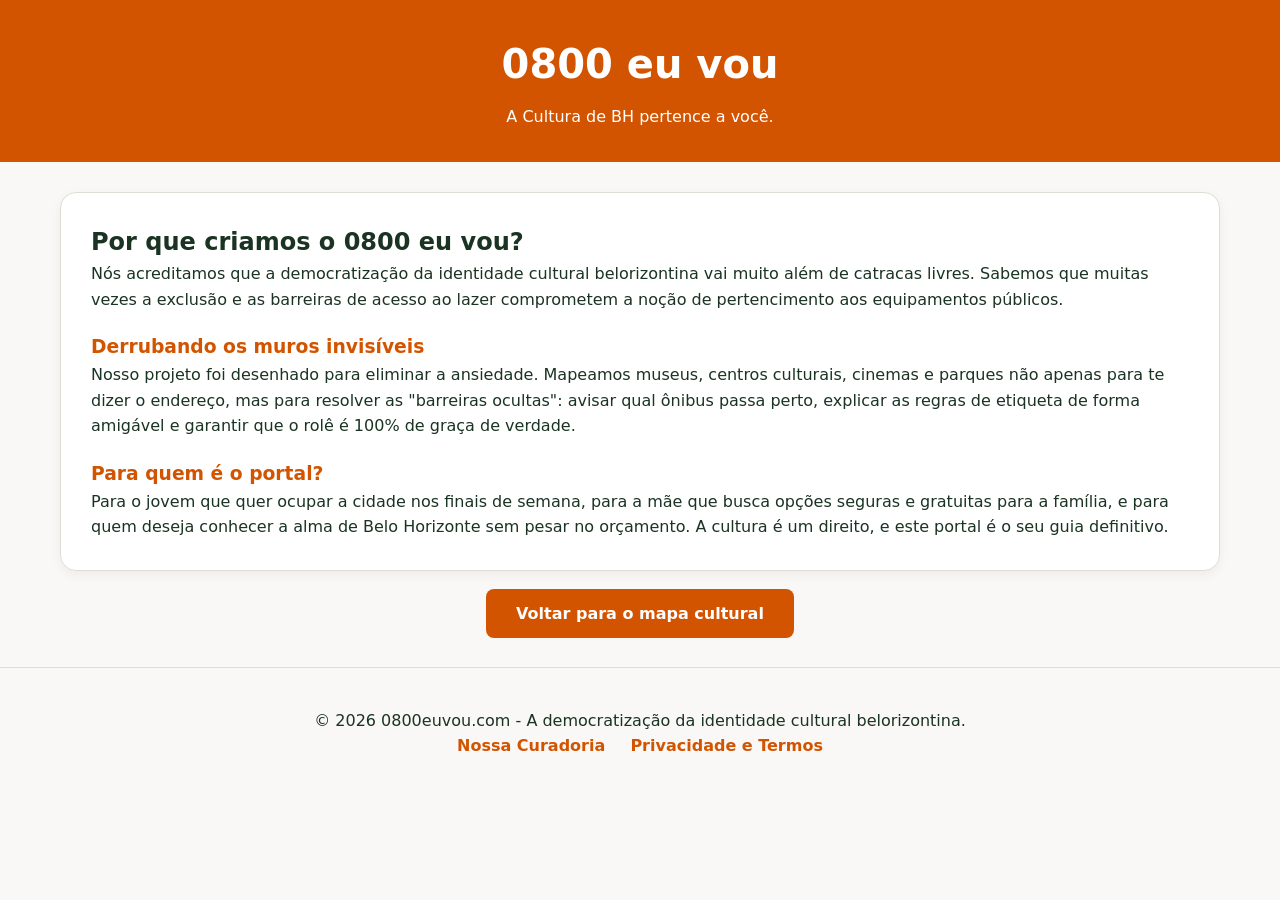
==== sobre.html @ 0a43ba17 "v1" ====
<!DOCTYPE html>
<html lang="pt-BR">
<head>
    <meta charset="UTF-8">
    <meta name="viewport" content="width=device-width, initial-scale=1.0">
    <title>Nossa Curadoria - 0800 eu vou</title>
    <meta name="description" content="Entenda como o 0800 eu vou mapeia a cultura gratuita de Belo Horizonte para garantir que a cidade pertença a todos.">
    <link rel="stylesheet" href="style.css">
</head>
<body>
    <a href="#conteudo-principal" class="skip-link">Pular para o conteúdo principal</a>

    <header class="cabecalho-principal">
        <div class="container">
            <h1>0800 eu vou</h1>
            <p class="tagline">A Cultura de BH pertence a você.</p>
        </div>
    </header>

    <main id="conteudo-principal" class="container">
        <section class="hero-bento">
            <div class="hero-texto">
                <h2>Por que criamos o 0800 eu vou?</h2>
                <p>Nós acreditamos que a democratização da identidade cultural belorizontina vai muito além de catracas livres. Sabemos que muitas vezes a exclusão e as barreiras de acesso ao lazer comprometem a noção de pertencimento aos equipamentos públicos.</p>
                
                <h3 style="margin-top: 20px; color: var(--cor-primaria);">Derrubando os muros invisíveis</h3>
                <p>Nosso projeto foi desenhado para eliminar a ansiedade. Mapeamos museus, centros culturais, cinemas e parques não apenas para te dizer o endereço, mas para resolver as "barreiras ocultas": avisar qual ônibus passa perto, explicar as regras de etiqueta de forma amigável e garantir que o rolê é 100% de graça de verdade.</p>

                <h3 style="margin-top: 20px; color: var(--cor-primaria);">Para quem é o portal?</h3>
                <p>Para o jovem que quer ocupar a cidade nos finais de semana, para a mãe que busca opções seguras e gratuitas para a família, e para quem deseja conhecer a alma de Belo Horizonte sem pesar no orçamento. A cultura é um direito, e este portal é o seu guia definitivo.</p>
            </div>
        </section>

        <div style="text-align: center; margin: 30px 0;">
            <a href="index.html" class="btn-primario" style="text-decoration: none; padding: 15px 30px;">Voltar para o mapa cultural</a>
        </div>
    </main>

    <footer class="rodape-principal">
        <div class="container">
            <p>&copy; 2026 0800euvou.com - A democratização da identidade cultural belorizontina.</p>
            <nav aria-label="Links institucionais">
                <a href="sobre.html" aria-current="page">Nossa Curadoria</a>
                <a href="privacidade.html">Privacidade e Termos</a>
            </nav>
        </div>
    </footer>
</body>
</html>
---- style.css ----
/* =========================================================
   VARIÁVEIS NATIVAS E SUPORTE A TEMA ESCURO (DARK MODE)
   ========================================================= */
:root {
    /* Paleta "Mercado Central & Estação" - Modo Claro */
    --cor-fundo: #F9F8F6; /* Off-White */
    --cor-primaria: #D35400; /* Terracota/Tijolo */
    --cor-destaque: #00CBD6; /* Turquesa Piscina */
    --cor-texto: #1A3322; /* Verde Floresta Escuro */
    --cor-card-bg: #FFFFFF;
    --cor-borda: #E0DDD5;
    
    --fonte-base: system-ui, -apple-system, BlinkMacSystemFont, 'Segoe UI', Roboto, sans-serif;
    --raio-bento: 16px;
    --sombra-bento: 0 4px 12px rgba(0, 0, 0, 0.05);
}

@media (prefers-color-scheme: dark) {
    :root {
        /* Adaptação da Paleta para Modo Escuro - Redução de fadiga ocular */
        --cor-fundo: #121212; 
        --cor-primaria: #E67E22; /* Terracota ajustado para contraste no escuro */
        --cor-destaque: #00E5F2; /* Turquesa mais luminoso */
        --cor-texto: #F9F8F6; /* Off-White assumindo o texto */
        --cor-card-bg: #1E1E1E;
        --cor-borda: #333333;
        --sombra-bento: 0 4px 12px rgba(0, 0, 0, 0.3);
    }
}

/* =========================================================
   RESET E ACESSIBILIDADE BÁSICA
   ========================================================= */
* {
    margin: 0;
    padding: 0;
    box-sizing: border-box;
}

body {
    font-family: var(--fonte-base);
    background-color: var(--cor-fundo);
    color: var(--cor-texto);
    line-height: 1.6;
    -webkit-font-smoothing: antialiased;
}

.container {
    max-width: 1200px;
    margin: 0 auto;
    padding: 0 20px;
}

/* Skip-link oculto até receber foco via teclado (Tab) */
.skip-link {
    position: absolute;
    top: -100px;
    left: 20px;
    background: var(--cor-destaque);
    color: #000;
    padding: 10px 15px;
    z-index: 9999;
    text-decoration: none;
    font-weight: bold;
    border-radius: 4px;
    transition: top 0.2s ease;
}
.skip-link:focus {
    top: 20px;
}

.sr-only {
    position: absolute;
    width: 1px;
    height: 1px;
    padding: 0;
    margin: -1px;
    overflow: hidden;
    clip: rect(0, 0, 0, 0);
    border: 0;
}

/* =========================================================
   ENGENHARIA DE MONETIZAÇÃO - PREVENÇÃO DE CLS
   A regra DEVE usar o ID para evitar que o JS do AdSense a remova
   ========================================================= */
#slot-anuncio-topo, #slot-anuncio-rodape {
    width: 100%;
    max-width: 970px;
    margin: 20px auto;
    background-color: rgba(0,0,0,0.02); /* Placeholder sutil */
    display: flex;
    justify-content: center;
    align-items: center;
    /* Reserva rígida de espaço (Aspect Ratio + Min-Height fallback) */
    aspect-ratio: 970 / 250;
    min-height: 250px; 
    border-radius: var(--raio-bento);
}

@media (max-width: 768px) {
    #slot-anuncio-topo, #slot-anuncio-rodape {
        aspect-ratio: 300 / 250;
        min-height: 250px;
    }
}

/* =========================================================
   UI: BENTO GRIDS & ESTRUTURA VISUAL
   ========================================================= */
.cabecalho-principal {
    background-color: var(--cor-primaria);
    color: #FFF;
    padding: 2rem 0;
    text-align: center;
}

.cabecalho-principal h1 {
    font-size: 2.5rem;
    margin-bottom: 0.5rem;
}

.hero-bento {
    display: grid;
    grid-template-columns: 1fr;
    gap: 20px;
    margin: 30px 0;
    background-color: var(--cor-card-bg);
    padding: 30px;
    border-radius: var(--raio-bento);
    box-shadow: var(--sombra-bento);
    border: 1px solid var(--cor-borda);
}

.hero-busca input {
    width: 100%;
    padding: 15px;
    font-size: 1.1rem;
    border: 2px solid var(--cor-borda);
    border-radius: 8px;
    background-color: var(--cor-fundo);
    color: var(--cor-texto);
}

.hero-busca input:focus {
    outline: none;
    border-color: var(--cor-destaque);
}

.filtros-bento {
    display: flex;
    flex-wrap: wrap;
    gap: 10px;
    margin-bottom: 30px;
}

.btn-filtro {
    background-color: var(--cor-card-bg);
    color: var(--cor-texto);
    border: 1px solid var(--cor-borda);
    padding: 10px 20px;
    border-radius: 30px;
    cursor: pointer;
    font-weight: 600;
    transition: all 0.2s ease;
}

.btn-filtro[aria-pressed="true"],.btn-filtro:hover {
    background-color: var(--cor-destaque);
    color: #000;
    border-color: var(--cor-destaque);
}

.bento-grid {
    display: grid;
    grid-template-columns: repeat(auto-fill, minmax(300px, 1fr));
    gap: 20px;
    margin-bottom: 40px;
}

.card-local {
    background-color: var(--cor-card-bg);
    border-radius: var(--raio-bento);
    padding: 20px;
    box-shadow: var(--sombra-bento);
    border: 1px solid var(--cor-borda);
    display: flex;
    flex-direction: column;
    justify-content: space-between;
}

.card-local h3 {
    color: var(--cor-primaria);
    font-size: 1.4rem;
    margin-bottom: 10px;
}

.badge-categoria {
    display: inline-block;
    background-color: var(--cor-fundo);
    padding: 4px 10px;
    border-radius: 12px;
    font-size: 0.85rem;
    margin-bottom: 15px;
    border: 1px solid var(--cor-borda);
}

.dor-resolvida {
    background-color: rgba(211, 84, 0, 0.1);
    border-left: 4px solid var(--cor-primaria);
    padding: 10px;
    margin-top: 15px;
    font-style: italic;
    font-size: 0.95rem;
}

.botoes-acao {
    display: flex;
    gap: 10px;
    margin-top: 20px;
}

.btn-primario {
    flex: 1;
    background-color: var(--cor-primaria);
    color: #FFF;
    border: none;
    padding: 12px;
    border-radius: 8px;
    cursor: pointer;
    font-weight: bold;
    text-align: center;
}

.btn-secundario {
    flex: 1;
    background-color: transparent;
    color: var(--cor-primaria);
    border: 2px solid var(--cor-primaria);
    padding: 12px;
    border-radius: 8px;
    cursor: pointer;
    font-weight: bold;
}

/* =========================================================
   MODAL ACESSÍVEL
   ========================================================= */
.modal-overlay {
    display: none;
    position: fixed;
    top: 0; left: 0; right: 0; bottom: 0;
    background-color: rgba(0,0,0,0.8);
    z-index: 1000;
    align-items: center;
    justify-content: center;
    padding: 20px;
}

.modal-overlay[aria-hidden="false"] {
    display: flex;
}

.modal-conteudo {
    background-color: var(--cor-fundo);
    width: 100%;
    max-width: 600px;
    max-height: 90vh;
    overflow-y: auto;
    border-radius: var(--raio-bento);
    padding: 30px;
    position: relative;
}

.btn-fechar {
    position: absolute;
    top: 15px;
    right: 15px;
    background: transparent;
    border: none;
    font-size: 1.5rem;
    color: var(--cor-texto);
    cursor: pointer;
}

.rodape-principal {
    text-align: center;
    padding: 40px 0;
    border-top: 1px solid var(--cor-borda);
    margin-top: 40px;
}

.rodape-principal a {
    color: var(--cor-primaria);
    margin: 0 10px;
    text-decoration: none;
    font-weight: bold;
}
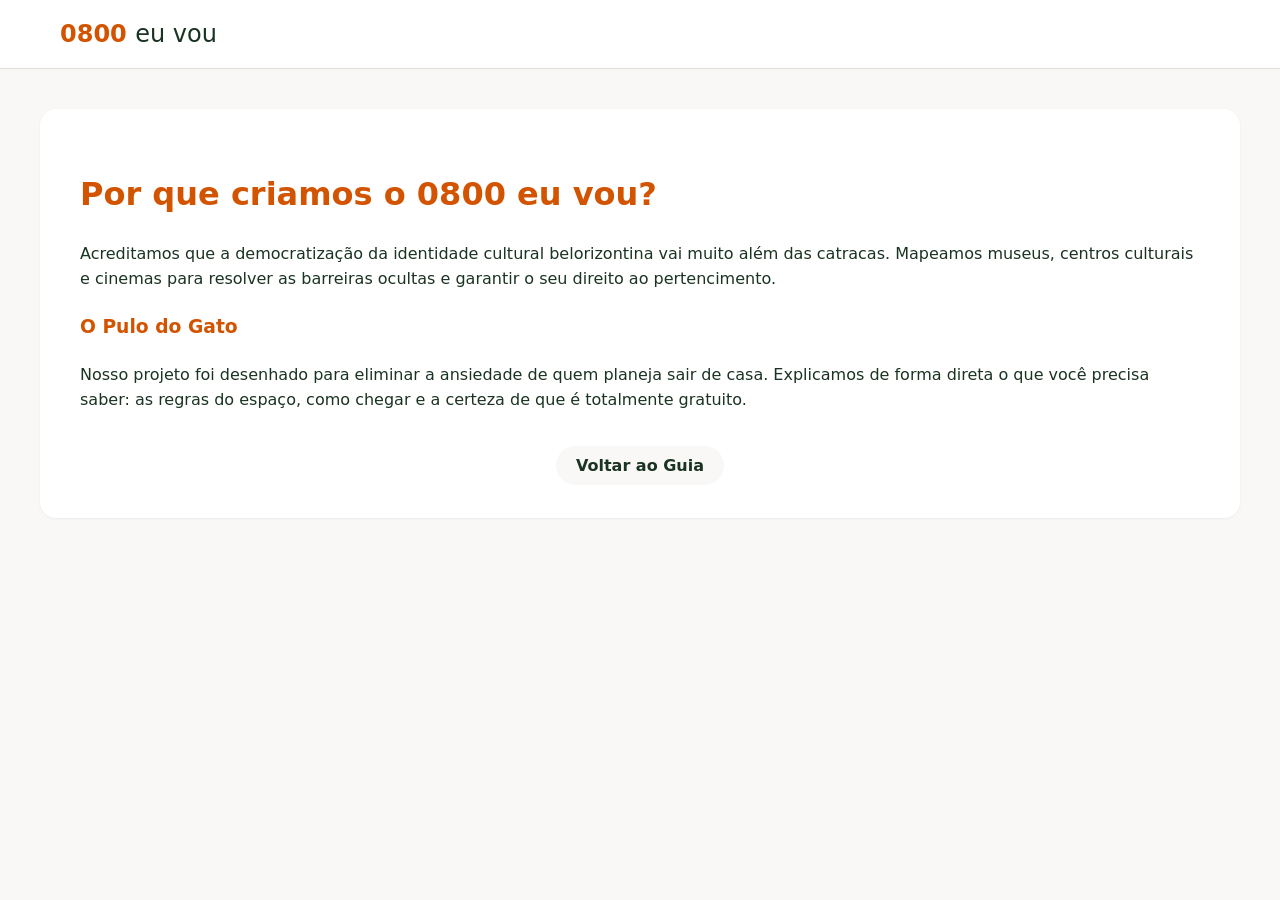
==== commit 94f184b6: "v1.1" ====
--- a/sobre.html
+++ b/sobre.html
@@ -1,49 +1,28 @@
 <!DOCTYPE html>
-<html lang="pt-BR">
+<html lang="pt-BR" data-theme="light">
 <head>
     <meta charset="UTF-8">
     <meta name="viewport" content="width=device-width, initial-scale=1.0">
-    <title>Nossa Curadoria - 0800 eu vou</title>
-    <meta name="description" content="Entenda como o 0800 eu vou mapeia a cultura gratuita de Belo Horizonte para garantir que a cidade pertença a todos.">
+    <title>Nossa Curadoria | 0800 eu vou</title>
     <link rel="stylesheet" href="style.css">
 </head>
 <body>
-    <a href="#conteudo-principal" class="skip-link">Pular para o conteúdo principal</a>
-
-    <header class="cabecalho-principal">
-        <div class="container">
-            <h1>0800 eu vou</h1>
-            <p class="tagline">A Cultura de BH pertence a você.</p>
+    <header class="cabecalho-site">
+        <div class="container nav-bar">
+            <a class="logotipo" href="./index.html">0800 <span>eu vou</span></a>
         </div>
     </header>
 
-    <main id="conteudo-principal" class="container">
-        <section class="hero-bento">
-            <div class="hero-texto">
-                <h2>Por que criamos o 0800 eu vou?</h2>
-                <p>Nós acreditamos que a democratização da identidade cultural belorizontina vai muito além de catracas livres. Sabemos que muitas vezes a exclusão e as barreiras de acesso ao lazer comprometem a noção de pertencimento aos equipamentos públicos.</p>
-                
-                <h3 style="margin-top: 20px; color: var(--cor-primaria);">Derrubando os muros invisíveis</h3>
-                <p>Nosso projeto foi desenhado para eliminar a ansiedade. Mapeamos museus, centros culturais, cinemas e parques não apenas para te dizer o endereço, mas para resolver as "barreiras ocultas": avisar qual ônibus passa perto, explicar as regras de etiqueta de forma amigável e garantir que o rolê é 100% de graça de verdade.</p>
-
-                <h3 style="margin-top: 20px; color: var(--cor-primaria);">Para quem é o portal?</h3>
-                <p>Para o jovem que quer ocupar a cidade nos finais de semana, para a mãe que busca opções seguras e gratuitas para a família, e para quem deseja conhecer a alma de Belo Horizonte sem pesar no orçamento. A cultura é um direito, e este portal é o seu guia definitivo.</p>
-            </div>
-        </section>
-
-        <div style="text-align: center; margin: 30px 0;">
-            <a href="index.html" class="btn-primario" style="text-decoration: none; padding: 15px 30px;">Voltar para o mapa cultural</a>
+    <main class="container pagina-institucional" id="conteudo-principal">
+        <h1>Por que criamos o 0800 eu vou?</h1>
+        <p>Acreditamos que a democratização da identidade cultural belorizontina vai muito além das catracas. Mapeamos museus, centros culturais e cinemas para resolver as barreiras ocultas e garantir o seu direito ao pertencimento.</p>
+        
+        <h3>O Pulo do Gato</h3>
+        <p>Nosso projeto foi desenhado para eliminar a ansiedade de quem planeja sair de casa. Explicamos de forma direta o que você precisa saber: as regras do espaço, como chegar e a certeza de que é totalmente gratuito.</p>
+        
+        <div style="text-align: center; margin-top: 40px;">
+            <a href="index.html" class="btn-busca secundario" style="text-decoration: none;">Voltar ao Guia</a>
         </div>
     </main>
-
-    <footer class="rodape-principal">
-        <div class="container">
-            <p>&copy; 2026 0800euvou.com - A democratização da identidade cultural belorizontina.</p>
-            <nav aria-label="Links institucionais">
-                <a href="sobre.html" aria-current="page">Nossa Curadoria</a>
-                <a href="privacidade.html">Privacidade e Termos</a>
-            </nav>
-        </div>
-    </footer>
 </body>
 </html>
--- a/style.css
+++ b/style.css
@@ -1,298 +1,160 @@
 /* =========================================================
-   VARIÁVEIS NATIVAS E SUPORTE A TEMA ESCURO (DARK MODE)
+   VARIÁVEIS GLOBAIS E MODO CLARO (CHASSI)
    ========================================================= */
 :root {
-    /* Paleta "Mercado Central & Estação" - Modo Claro */
-    --cor-fundo: #F9F8F6; /* Off-White */
-    --cor-primaria: #D35400; /* Terracota/Tijolo */
-    --cor-destaque: #00CBD6; /* Turquesa Piscina */
-    --cor-texto: #1A3322; /* Verde Floresta Escuro */
-    --cor-card-bg: #FFFFFF;
-    --cor-borda: #E0DDD5;
+    --bg-base: #F9F8F6; /* Off-White do 0800 eu vou */
+    --text-main: #1A3322; /* Verde Floresta Escuro */
+    --text-muted: #4A5D50;
+    --card-bg: #FFFFFF;
+    
+    /* Paleta "Mercado Central & Estação" injetada nas tokens */
+    --accent-primary: #D35400; /* Terracota/Tijolo */
+    --accent-secondary: #00CBD6; /* Turquesa Piscina */
+    --accent-focus: #009CA6;
+    --accent-soft: rgba(211, 84, 0, 0.1);
+    
+    --border-light: #E0DDD5;
+
+    --shadow-sm: 0 1px 3px rgba(0, 0, 0, 0.05);
+    --shadow-md: 0 4px 12px rgba(0, 0, 0, 0.05);
+    --shadow-hover: 0 10px 25px rgba(0, 0, 0, 0.08);
+
+    --radius-card: 16px;
+    --radius-pill: 100px;
     
     --fonte-base: system-ui, -apple-system, BlinkMacSystemFont, 'Segoe UI', Roboto, sans-serif;
-    --raio-bento: 16px;
-    --sombra-bento: 0 4px 12px rgba(0, 0, 0, 0.05);
-}
-
-@media (prefers-color-scheme: dark) {
-    :root {
-        /* Adaptação da Paleta para Modo Escuro - Redução de fadiga ocular */
-        --cor-fundo: #121212; 
-        --cor-primaria: #E67E22; /* Terracota ajustado para contraste no escuro */
-        --cor-destaque: #00E5F2; /* Turquesa mais luminoso */
-        --cor-texto: #F9F8F6; /* Off-White assumindo o texto */
-        --cor-card-bg: #1E1E1E;
-        --cor-borda: #333333;
-        --sombra-bento: 0 4px 12px rgba(0, 0, 0, 0.3);
-    }
 }
 
 /* =========================================================
-   RESET E ACESSIBILIDADE BÁSICA
+   SUPORTE NATIVO AO MODO ESCURO (CHASSI)
    ========================================================= */
-* {
-    margin: 0;
-    padding: 0;
-    box-sizing: border-box;
-}
-
-body {
-    font-family: var(--fonte-base);
-    background-color: var(--cor-fundo);
-    color: var(--cor-texto);
-    line-height: 1.6;
-    -webkit-font-smoothing: antialiased;
-}
-
-.container {
-    max-width: 1200px;
-    margin: 0 auto;
-    padding: 0 20px;
-}
-
-/* Skip-link oculto até receber foco via teclado (Tab) */
-.skip-link {
-    position: absolute;
-    top: -100px;
-    left: 20px;
-    background: var(--cor-destaque);
-    color: #000;
-    padding: 10px 15px;
-    z-index: 9999;
-    text-decoration: none;
-    font-weight: bold;
-    border-radius: 4px;
-    transition: top 0.2s ease;
-}
-.skip-link:focus {
-    top: 20px;
-}
-
-.sr-only {
-    position: absolute;
-    width: 1px;
-    height: 1px;
-    padding: 0;
-    margin: -1px;
-    overflow: hidden;
-    clip: rect(0, 0, 0, 0);
-    border: 0;
+[data-theme="dark"] {
+    --bg-base: #121212;
+    --text-main: #F9F8F6;
+    --text-muted: #B0B5B1;
+    --card-bg: #1E1E1E;
+    
+    --accent-primary: #E67E22;
+    --accent-secondary: #00E5F2;
+    --accent-focus: #00BCC6;
+    --accent-soft: rgba(230, 126, 34, 0.15);
+    
+    --border-light: #333333;
+    
+    --shadow-sm: 0 1px 3px rgba(0, 0, 0, 0.3);
+    --shadow-md: 0 4px 12px rgba(0, 0, 0, 0.4);
+    --shadow-hover: 0 10px 25px rgba(0, 0, 0, 0.5);
 }
 
 /* =========================================================
-   ENGENHARIA DE MONETIZAÇÃO - PREVENÇÃO DE CLS
-   A regra DEVE usar o ID para evitar que o JS do AdSense a remova
+   RESET E ACESSÍBILIDADE BÁSICA
    ========================================================= */
-#slot-anuncio-topo, #slot-anuncio-rodape {
-    width: 100%;
-    max-width: 970px;
-    margin: 20px auto;
-    background-color: rgba(0,0,0,0.02); /* Placeholder sutil */
-    display: flex;
-    justify-content: center;
-    align-items: center;
-    /* Reserva rígida de espaço (Aspect Ratio + Min-Height fallback) */
-    aspect-ratio: 970 / 250;
-    min-height: 250px; 
-    border-radius: var(--raio-bento);
+* { margin: 0; padding: 0; box-sizing: border-box; }
+html { font-size: 16px; transition: font-size 0.3s ease; }
+body { font-family: var(--fonte-base); background-color: var(--bg-base); color: var(--text-main); line-height: 1.6; }
+.container { max-width: 1200px; margin: 0 auto; padding: 0 20px; }
+
+.skip-link {
+    position: absolute; top: -100px; left: 20px; background: var(--accent-secondary); color: #000;
+    padding: 10px 15px; z-index: 9999; font-weight: bold; border-radius: var(--radius-card); transition: top 0.2s ease; text-decoration: none;
 }
+.skip-link:focus { top: 20px; }
+.sr-only { position: absolute; width: 1px; height: 1px; padding: 0; margin: -1px; overflow: hidden; clip: rect(0,0,0,0); border: 0; }
+.hidden { display: none!important; }
+
+/* =========================================================
+   CABEÇALHO
+   ========================================================= */
+.cabecalho-site { background-color: var(--card-bg); border-bottom: 1px solid var(--border-light); padding: 15px 0; }
+.nav-bar { display: flex; justify-content: space-between; align-items: center; }
+.logotipo { font-size: 1.5rem; font-weight: 800; color: var(--accent-primary); text-decoration: none; }
+.logotipo span { font-weight: 400; color: var(--text-main); }
+.controles-a11y { display: flex; gap: 8px; }
+.btn-a11y { background: var(--bg-base); border: 1px solid var(--border-light); color: var(--text-main); padding: 8px 12px; border-radius: var(--radius-card); cursor: pointer; font-weight: 600; }
+.btn-a11y:hover { background: var(--border-light); }
+
+/* =========================================================
+   HERO E MÉTRICAS
+   ========================================================= */
+.hero { text-align: center; padding: 60px 0 40px; }
+.hero-kicker { color: var(--accent-primary); font-weight: 700; text-transform: uppercase; letter-spacing: 1px; font-size: 0.9rem; margin-bottom: 10px; }
+.hero-title { font-size: 2.5rem; font-weight: 800; margin-bottom: 15px; color: var(--text-main); }
+.hero-subtitle { font-size: 1.2rem; color: var(--text-muted); margin-bottom: 30px; }
+
+.hero-metricas { display: flex; justify-content: center; gap: 15px; margin-bottom: 40px; flex-wrap: wrap; }
+.metrica-card { background: var(--card-bg); border: 1px solid var(--border-light); border-radius: var(--radius-pill); padding: 10px 25px; display: flex; align-items: center; gap: 8px; box-shadow: var(--shadow-sm); }
+.metrica-card strong { font-size: 1.2rem; color: var(--accent-primary); }
+.metrica-card small { color: var(--text-muted); font-size: 0.9rem; font-weight: 500; text-transform: uppercase; letter-spacing: 0.5px; }
+
+/* =========================================================
+   CONTÊINER DE BUSCA E GOOGLE PANEL
+   ========================================================= */
+.busca-container { max-width: 800px; margin: 0 auto 40px; }
+.busca-form { display: flex; background: var(--card-bg); border: 2px solid var(--border-light); border-radius: var(--radius-pill); padding: 5px; box-shadow: var(--shadow-sm); transition: border-color 0.2s; }
+.busca-form:focus-within { border-color: var(--accent-primary); }
+#campo-busca { flex: 1; border: none; background: transparent; padding: 15px 20px; font-size: 1.1rem; color: var(--text-main); outline: none; }
+.busca-acoes { display: flex; gap: 10px; padding-right: 5px; align-items: center; }
+
+.btn-busca { padding: 10px 20px; border-radius: var(--radius-pill); font-weight: 600; cursor: pointer; border: none; transition: 0.2s; }
+.btn-busca.secundario { background: var(--bg-base); color: var(--text-main); }
+.btn-busca.secundario:hover { background: var(--border-light); }
+.btn-busca.google { background: var(--accent-secondary); color: #000; }
+.btn-busca.google:hover { background: var(--accent-focus); }
+.google-search-status { margin-top: 10px; font-size: 0.9rem; color: var(--text-muted); }
+
+.google-search-panel { background: var(--card-bg); border: 1px solid var(--border-light); border-radius: var(--radius-card); padding: 20px; margin-bottom: 40px; box-shadow: var(--shadow-md); text-align: left; }
+.google-search-header { display: flex; justify-content: space-between; align-items: center; border-bottom: 1px solid var(--border-light); padding-bottom: 15px; margin-bottom: 15px; }
+
+/* =========================================================
+   BENTO MENU E FERRAMENTAS
+   ========================================================= */
+.bento-grid-container { display: flex; flex-wrap: wrap; justify-content: center; gap: 10px; margin-bottom: 40px; }
+.btn-filtro { background: var(--card-bg); color: var(--text-main); border: 1px solid var(--border-light); padding: 10px 20px; border-radius: var(--radius-pill); cursor: pointer; font-weight: 600; transition: all 0.2s; }
+.btn-filtro.ativo,.btn-filtro:hover { background: var(--accent-primary); color: #FFF; border-color: var(--accent-primary); }
+
+.painel-curadoria { margin-bottom: 60px; }
+.status-resultados { font-weight: 600; color: var(--text-muted); margin-bottom: 20px; font-size: 1.1rem; }
+.grid-ferramentas { display: grid; grid-template-columns: repeat(auto-fill, minmax(320px, 1fr)); gap: 24px; }
+
+.card-ferramenta { background: var(--card-bg); border: 1px solid var(--border-light); border-radius: var(--radius-card); padding: 25px; box-shadow: var(--shadow-sm); transition: transform 0.2s, box-shadow 0.2s; display: flex; flex-direction: column; justify-content: space-between; }
+.card-ferramenta:hover { transform: translateY(-3px); box-shadow: var(--shadow-hover); }
+.card-cabecalho { display: flex; align-items: center; gap: 10px; margin-bottom: 15px; }
+.card-emoji { font-size: 2rem; }
+.card-categoria { background: var(--bg-base); color: var(--text-muted); padding: 4px 10px; border-radius: var(--radius-pill); font-size: 0.8rem; font-weight: 600; border: 1px solid var(--border-light); }
+.card-titulo { font-size: 1.3rem; color: var(--text-main); margin-bottom: 10px; }
+.card-descricao { color: var(--text-muted); font-size: 0.95rem; margin-bottom: 15px; line-height: 1.5; }
+.card-dor { background: var(--accent-soft); border-left: 4px solid var(--accent-primary); padding: 12px; font-size: 0.9rem; color: var(--text-main); margin-bottom: 20px; border-radius: 0 var(--radius-card) var(--radius-card) 0; }
+
+.card-acoes { display: flex; gap: 10px; }
+.btn-acao { flex: 1; padding: 10px; text-align: center; border-radius: var(--radius-card); font-weight: 600; cursor: pointer; border: none; font-size: 0.95rem; }
+.btn-detalhes { background: var(--bg-base); color: var(--accent-primary); border: 1px solid var(--border-light); }
+.btn-detalhes:hover { border-color: var(--accent-primary); }
+.btn-compartilhar { background: transparent; color: var(--text-muted); text-decoration: underline; }
+
+/* =========================================================
+   MONETIZAÇÃO VIP
+   ========================================================= */
+.espaco-respiro { height: 40px; }
+.area-adsense { width: 100%; max-width: 970px; margin: 0 auto; background: var(--border-light); display: flex; justify-content: center; align-items: center; border-radius: var(--radius-card); aspect-ratio: 970 / 250; min-height: 250px; }
+.ads-label { color: var(--text-muted); font-size: 0.8rem; letter-spacing: 1px; text-transform: uppercase; font-weight: bold; }
 
 @media (max-width: 768px) {
-    #slot-anuncio-topo, #slot-anuncio-rodape {
-        aspect-ratio: 300 / 250;
-        min-height: 250px;
-    }
+   .area-adsense { aspect-ratio: 300 / 250; }
 }
 
 /* =========================================================
-   UI: BENTO GRIDS & ESTRUTURA VISUAL
+   MODAL OVERLAY (HISTORY API)
    ========================================================= */
-.cabecalho-principal {
-    background-color: var(--cor-primaria);
-    color: #FFF;
-    padding: 2rem 0;
-    text-align: center;
-}
+.modal-overlay { position: fixed; top: 0; left: 0; right: 0; bottom: 0; background: rgba(0,0,0,0.8); z-index: 1000; display: flex; align-items: center; justify-content: center; padding: 20px; backdrop-filter: blur(5px); }
+.modal-conteudo { background: var(--card-bg); width: 100%; max-width: 600px; border-radius: var(--radius-card); padding: 30px; position: relative; max-height: 90vh; overflow-y: auto; box-shadow: var(--shadow-hover); }
+.btn-fechar-modal { position: absolute; top: 15px; right: 15px; background: var(--bg-base); border: 1px solid var(--border-light); width: 35px; height: 35px; border-radius: 50%; font-weight: bold; color: var(--text-main); cursor: pointer; }
 
-.cabecalho-principal h1 {
-    font-size: 2.5rem;
-    margin-bottom: 0.5rem;
-}
-
-.hero-bento {
-    display: grid;
-    grid-template-columns: 1fr;
-    gap: 20px;
-    margin: 30px 0;
-    background-color: var(--cor-card-bg);
-    padding: 30px;
-    border-radius: var(--raio-bento);
-    box-shadow: var(--sombra-bento);
-    border: 1px solid var(--cor-borda);
-}
-
-.hero-busca input {
-    width: 100%;
-    padding: 15px;
-    font-size: 1.1rem;
-    border: 2px solid var(--cor-borda);
-    border-radius: 8px;
-    background-color: var(--cor-fundo);
-    color: var(--cor-texto);
-}
-
-.hero-busca input:focus {
-    outline: none;
-    border-color: var(--cor-destaque);
-}
-
-.filtros-bento {
-    display: flex;
-    flex-wrap: wrap;
-    gap: 10px;
-    margin-bottom: 30px;
-}
-
-.btn-filtro {
-    background-color: var(--cor-card-bg);
-    color: var(--cor-texto);
-    border: 1px solid var(--cor-borda);
-    padding: 10px 20px;
-    border-radius: 30px;
-    cursor: pointer;
-    font-weight: 600;
-    transition: all 0.2s ease;
-}
-
-.btn-filtro[aria-pressed="true"],.btn-filtro:hover {
-    background-color: var(--cor-destaque);
-    color: #000;
-    border-color: var(--cor-destaque);
-}
-
-.bento-grid {
-    display: grid;
-    grid-template-columns: repeat(auto-fill, minmax(300px, 1fr));
-    gap: 20px;
-    margin-bottom: 40px;
-}
-
-.card-local {
-    background-color: var(--cor-card-bg);
-    border-radius: var(--raio-bento);
-    padding: 20px;
-    box-shadow: var(--sombra-bento);
-    border: 1px solid var(--cor-borda);
-    display: flex;
-    flex-direction: column;
-    justify-content: space-between;
-}
-
-.card-local h3 {
-    color: var(--cor-primaria);
-    font-size: 1.4rem;
-    margin-bottom: 10px;
-}
-
-.badge-categoria {
-    display: inline-block;
-    background-color: var(--cor-fundo);
-    padding: 4px 10px;
-    border-radius: 12px;
-    font-size: 0.85rem;
-    margin-bottom: 15px;
-    border: 1px solid var(--cor-borda);
-}
-
-.dor-resolvida {
-    background-color: rgba(211, 84, 0, 0.1);
-    border-left: 4px solid var(--cor-primaria);
-    padding: 10px;
-    margin-top: 15px;
-    font-style: italic;
-    font-size: 0.95rem;
-}
-
-.botoes-acao {
-    display: flex;
-    gap: 10px;
-    margin-top: 20px;
-}
-
-.btn-primario {
-    flex: 1;
-    background-color: var(--cor-primaria);
-    color: #FFF;
-    border: none;
-    padding: 12px;
-    border-radius: 8px;
-    cursor: pointer;
-    font-weight: bold;
-    text-align: center;
-}
-
-.btn-secundario {
-    flex: 1;
-    background-color: transparent;
-    color: var(--cor-primaria);
-    border: 2px solid var(--cor-primaria);
-    padding: 12px;
-    border-radius: 8px;
-    cursor: pointer;
-    font-weight: bold;
-}
+.rodape-site { background: var(--card-bg); border-top: 1px solid var(--border-light); padding: 40px 0; margin-top: 60px; text-align: center; }
+.container-footer { display: flex; flex-direction: column; gap: 15px; align-items: center; }
+.container-footer nav a { color: var(--accent-primary); text-decoration: none; font-weight: 600; margin: 0 10px; }
 
 /* =========================================================
-   MODAL ACESSÍVEL
+   PÁGINAS INSTITUCIONAIS
    ========================================================= */
-.modal-overlay {
-    display: none;
-    position: fixed;
-    top: 0; left: 0; right: 0; bottom: 0;
-    background-color: rgba(0,0,0,0.8);
-    z-index: 1000;
-    align-items: center;
-    justify-content: center;
-    padding: 20px;
-}
-
-.modal-overlay[aria-hidden="false"] {
-    display: flex;
-}
-
-.modal-conteudo {
-    background-color: var(--cor-fundo);
-    width: 100%;
-    max-width: 600px;
-    max-height: 90vh;
-    overflow-y: auto;
-    border-radius: var(--raio-bento);
-    padding: 30px;
-    position: relative;
-}
-
-.btn-fechar {
-    position: absolute;
-    top: 15px;
-    right: 15px;
-    background: transparent;
-    border: none;
-    font-size: 1.5rem;
-    color: var(--cor-texto);
-    cursor: pointer;
-}
-
-.rodape-principal {
-    text-align: center;
-    padding: 40px 0;
-    border-top: 1px solid var(--cor-borda);
-    margin-top: 40px;
-}
-
-.rodape-principal a {
-    color: var(--cor-primaria);
-    margin: 0 10px;
-    text-decoration: none;
-    font-weight: bold;
-}+.pagina-institucional { background: var(--card-bg); padding: 40px; border-radius: var(--radius-card); margin-top: 40px; box-shadow: var(--shadow-sm); }
+.pagina-institucional h1,.pagina-institucional h2,.pagina-institucional h3 { color: var(--accent-primary); margin-bottom: 20px; margin-top: 20px; }
